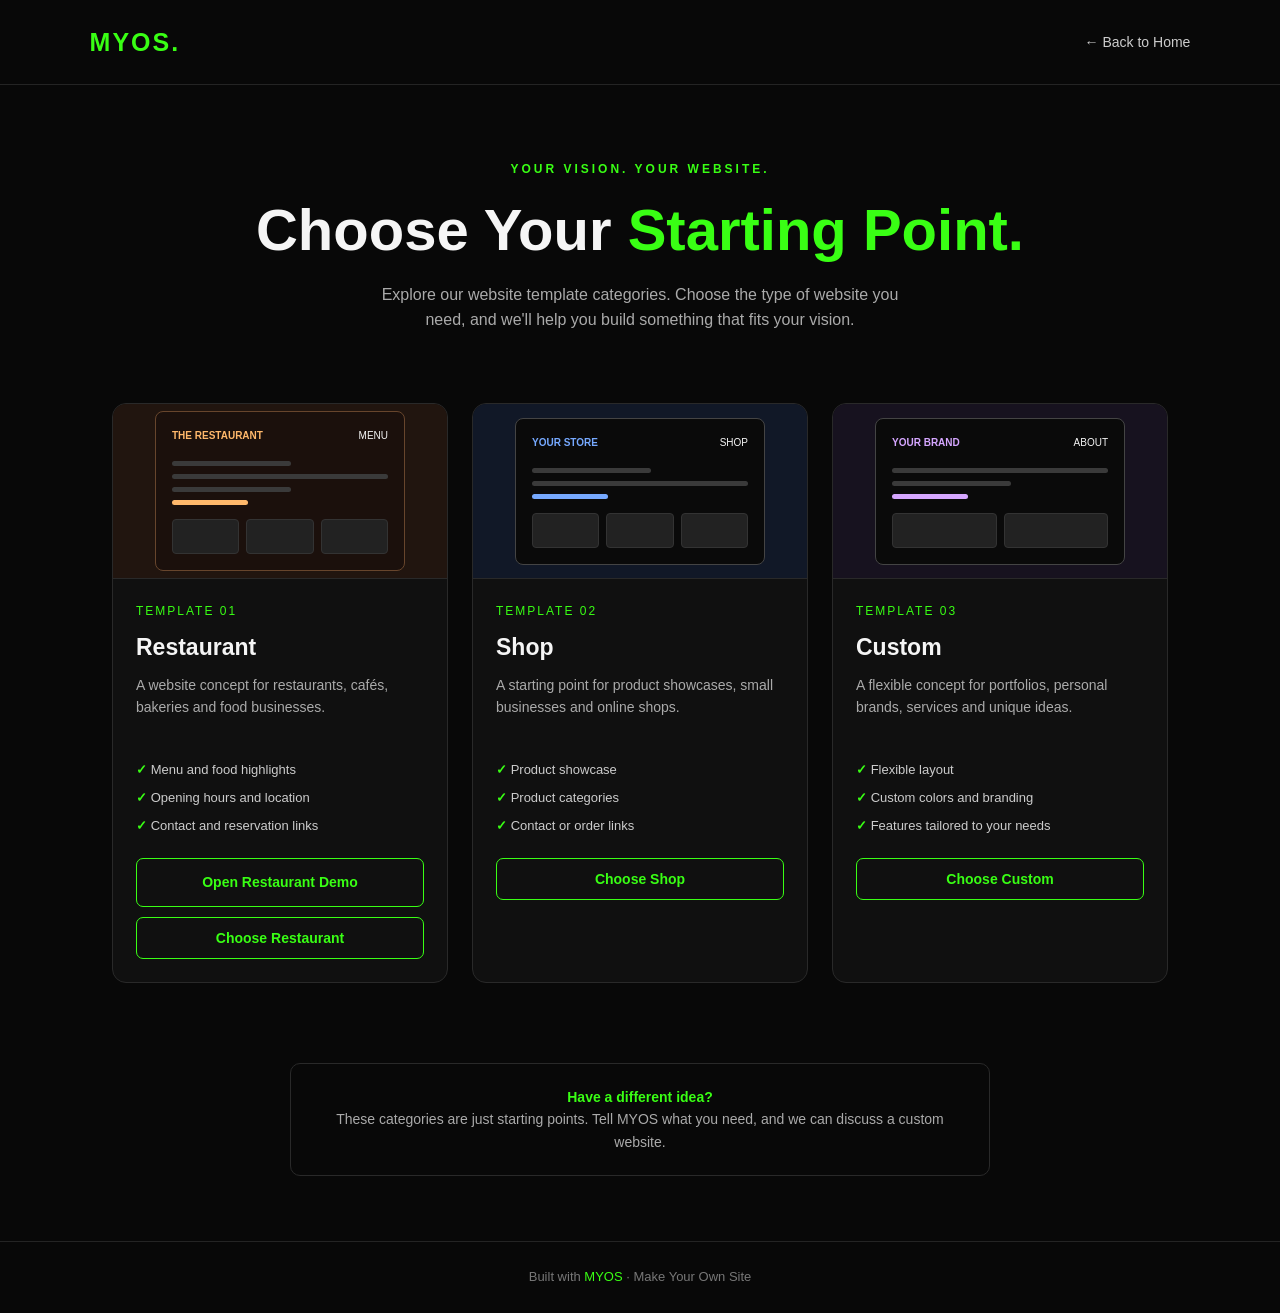
==== template.html @ 9cbce76d "Update template.html Adding Button" ====
<!DOCTYPE html><html lang="en">
<head>
  <meta charset="UTF-8">
  <meta name="viewport" content="width=device-width, initial-scale=1.0">
  <meta name="theme-color" content="#080808">
  <title>Choose a Template | MYOS</title>  <style>
    * {
      box-sizing: border-box;
      margin: 0;
      padding: 0;
    }

    body {
      background: #080808;
      color: #f5f5f5;
      font-family: Arial, sans-serif;
      line-height: 1.6;
    }

    header {
      padding: 22px 7%;
      display: flex;
      justify-content: space-between;
      align-items: center;
      border-bottom: 1px solid #242424;
    }

    .logo {
      color: #39ff14;
      font-size: 25px;
      font-weight: 900;
      letter-spacing: 2px;
      text-decoration: none;
    }

    .back-link {
      color: #ccc;
      text-decoration: none;
      font-size: 14px;
    }

    .back-link:hover {
      color: #39ff14;
    }

    .hero {
      text-align: center;
      padding: 75px 20px 45px;
    }

    .tag {
      color: #39ff14;
      font-size: 12px;
      letter-spacing: 3px;
      font-weight: bold;
    }

    h1 {
      font-size: clamp(32px, 7vw, 58px);
      line-height: 1.15;
      margin: 18px 0;
    }

    h1 span {
      color: #39ff14;
    }

    .hero p {
      color: #aaa;
      max-width: 540px;
      margin: 0 auto;
    }
.templates {
max-width: 1100px;
margin: 0 auto;
padding: 25px 22px 80px;
display: grid;
grid-template-columns: repeat(auto-fit, minmax(min(100%, 270px), 1fr));
gap: 24px;
}

.card {
  background: #101010;
  border: 1px solid #292929;
  border-radius: 14px;
  overflow: hidden;
  transition: border-color 0.25s, transform 0.25s;
}

.card:hover {
  border-color: #39ff14;
  transform: translateY(-5px);
}

.preview {
  height: 175px;
  display: flex;
  justify-content: center;
  align-items: center;
  background: #151515;
  border-bottom: 1px solid #292929;
  padding: 20px;
}

.mockup {
  width: 100%;
  max-width: 250px;
  padding: 16px;
  border: 1px solid #444;
  border-radius: 8px;
  background: #0a0a0a;
}

.mock-nav {
  display: flex;
  justify-content: space-between;
  align-items: center;
  margin-bottom: 17px;
  font-size: 10px;
}

.mock-brand {
  color: #39ff14;
  font-weight: bold;
}

.mock-line {
  height: 5px;
  background: #3a3a3a;
  border-radius: 5px;
  margin: 8px 0;
}

.mock-line.short {
  width: 55%;
}

.mock-line.green {
  background: #39ff14;
  width: 35%;
}

.mock-blocks {
  display: flex;
  gap: 7px;
  margin-top: 14px;
}

.mock-blocks div {
  height: 35px;
  flex: 1;
  background: #222;
  border: 1px solid #333;
  border-radius: 4px;
}
.restaurant-preview {
background: #21150f;
}

.restaurant-preview .mockup {
  background: #1b100c;
  border-color: #67452c;
}

.restaurant-preview .mock-brand {
  color: #ffb86b;
}

.restaurant-preview .mock-line.green {
  background: #ffb86b;
}

.shop-preview {
  background: #111827;
}

.shop-preview .mock-brand {
  color: #76a9ff;
}

.shop-preview .mock-line.green {
  background: #76a9ff;
}

.custom-preview {
  background: #17121f;
}

.custom-preview .mock-brand {
  color: #d5a6ff;
}

.custom-preview .mock-line.green {
  background: #d5a6ff;
}

.card-content {
  padding: 23px;
}

.number {
  color: #39ff14;
  font-size: 12px;
  letter-spacing: 2px;
}

h2 {
  font-size: 23px;
  margin: 8px 0;
}

.description {
  color: #aaa;
  font-size: 14px;
  min-height: 68px;
}

.features {
  list-style: none;
  margin: 18px 0 22px;
  color: #ccc;
  font-size: 13px;
}

.features li {
  margin: 7px 0;
}

.features li::before {
  content: "✓ ";
  color: #39ff14;
  font-weight: bold;
}

.choose-btn {
  width: 100%;
  border: 1px solid #39ff14;
  background: transparent;
  color: #39ff14;
  padding: 12px;
  border-radius: 7px;
  font-size: 14px;
  font-weight: bold;
  cursor: pointer;
  transition: background 0.2s, color 0.2s;
}

.choose-btn:hover {
  background: #39ff14;
  color: #080808;
}
.note {
max-width: 700px;
margin: 0 auto 65px;
padding: 22px;
border: 1px solid #292929;
border-radius: 10px;
text-align: center;
color: #aaa;
font-size: 14px;
}

.note strong {
  color: #39ff14;
}

footer {
  border-top: 1px solid #242424;
  padding: 25px 15px;
  text-align: center;
  color: #777;
  font-size: 13px;
}

footer span {
  color: #39ff14;
}

@media (max-width: 500px) {
  header {
    padding: 18px;
  }

  .hero {
    padding-top: 55px;
  }

  .templates {
    padding-left: 17px;
    padding-right: 17px;
  }

  .description {
    min-height: auto;
  }
}

  </style>
</head><body>  <header>
    <a class="logo" href="index.html">MYOS<span>.</span></a>
    <a class="back-link" href="index.html">← Back to Home</a>
  </header>  <main>
    <section class="hero">
      <div class="tag">YOUR VISION. YOUR WEBSITE.</div>  <h1>Choose Your <span>Starting Point.</span></h1>

  <p>
    Explore our website template categories.
    Choose the type of website you need, and we'll
    help you build something that fits your vision.
  </p>
</section>

<section class="templates">
<article class="card">
        <div class="preview restaurant-preview">
          <div class="mockup">
            <div class="mock-nav">
              <span class="mock-brand">THE RESTAURANT</span>
              <span>MENU</span>
            </div>
            <div class="mock-line short"></div>
            <div class="mock-line"></div>
            <div class="mock-line short"></div>
            <div class="mock-line green"></div>
            <div class="mock-blocks">
              <div></div><div></div><div></div>
            </div>
          </div>
        </div>    <div class="card-content">
      <div class="number">TEMPLATE 01</div>
      <h2>Restaurant</h2>
      <p class="description">
        A website concept for restaurants, cafés,
        bakeries and food businesses.
      </p>
      <ul class="features">
        <li>Menu and food highlights</li>
        <li>Opening hours and location</li>
        <li>Contact and reservation links</li>
      </ul>
      <a
    class="choose-btn"
    href="https://applethinks.github.io/Resturant-Demo/"
    target="_blank"
    rel="noopener noreferrer"
    style="display:block; text-align:center; text-decoration:none; margin-bottom:10px;"
>
    Open Restaurant Demo
</a>

<button class="choose-btn" data-template="Restaurant">
    Choose Restaurant
</button>
    </div>
  </article>

  <article class="card">
    <div class="preview shop-preview">
      <div class="mockup">
        <div class="mock-nav">
          <span class="mock-brand">YOUR STORE</span>
          <span>SHOP</span>
        </div>
        <div class="mock-line short"></div>
        <div class="mock-line"></div>
        <div class="mock-line green"></div>
        <div class="mock-blocks">
          <div></div><div></div><div></div>
        </div>
      </div>
    </div>

    <div class="card-content">
      <div class="number">TEMPLATE 02</div>
      <h2>Shop</h2>
      <p class="description">
        A starting point for product showcases,
        small businesses and online shops.
      </p>
      <ul class="features">
        <li>Product showcase</li>
        <li>Product categories</li>
        <li>Contact or order links</li>
      </ul>
      <button class="choose-btn" data-template="Shop">
        Choose Shop
      </button>
    </div>
  </article>

  <article class="card">
    <div class="preview custom-preview">
      <div class="mockup">
        <div class="mock-nav">
          <span class="mock-brand">YOUR BRAND</span>
          <span>ABOUT</span>
        </div>
        <div class="mock-line"></div>
        <div class="mock-line short"></div>
        <div class="mock-line green"></div>
        <div class="mock-blocks">
          <div></div><div></div>
        </div>
      </div>
    </div>

    <div class="card-content">
      <div class="number">TEMPLATE 03</div>
      <h2>Custom</h2>
      <p class="description">
        A flexible concept for portfolios, personal
        brands, services and unique ideas.
      </p>
      <ul class="features">
        <li>Flexible layout</li>
        <li>Custom colors and branding</li>
        <li>Features tailored to your needs</li>
      </ul>
      <button class="choose-btn" data-template="Custom">
        Choose Custom
      </button>
    </div>
  </article>

</section>

<section class="note">
  <strong>Have a different idea?</strong><br>
  These categories are just starting points.
  Tell MYOS what you need, and we can discuss a custom website.
</section>

  </main>  <footer>
    Built with <span>MYOS</span> · Make Your Own Site
  </footer>  <script>
    document.querySelectorAll(".choose-btn").forEach(function(button) {
      button.addEventListener("click", function() {
        const template = button.dataset.template;

        const subject = encodeURIComponent(
          "MYOS Website Enquiry - " + template + " Template"
        );

        const body = encodeURIComponent(
          "Hello MYOS!\n\n" +
          "I'm interested in the " + template + " website template.\n\n" +
          "Business or project name:\n" +
          "Website idea:\n" +
          "Features I need:\n\n" +
          "Please let me know the next steps."
        );

        window.location.href =
          "mailto:myos.webdev@gmail.com?subject=" +
          subject + "&body=" + body;
      });
    });
  </script></body>
</html>
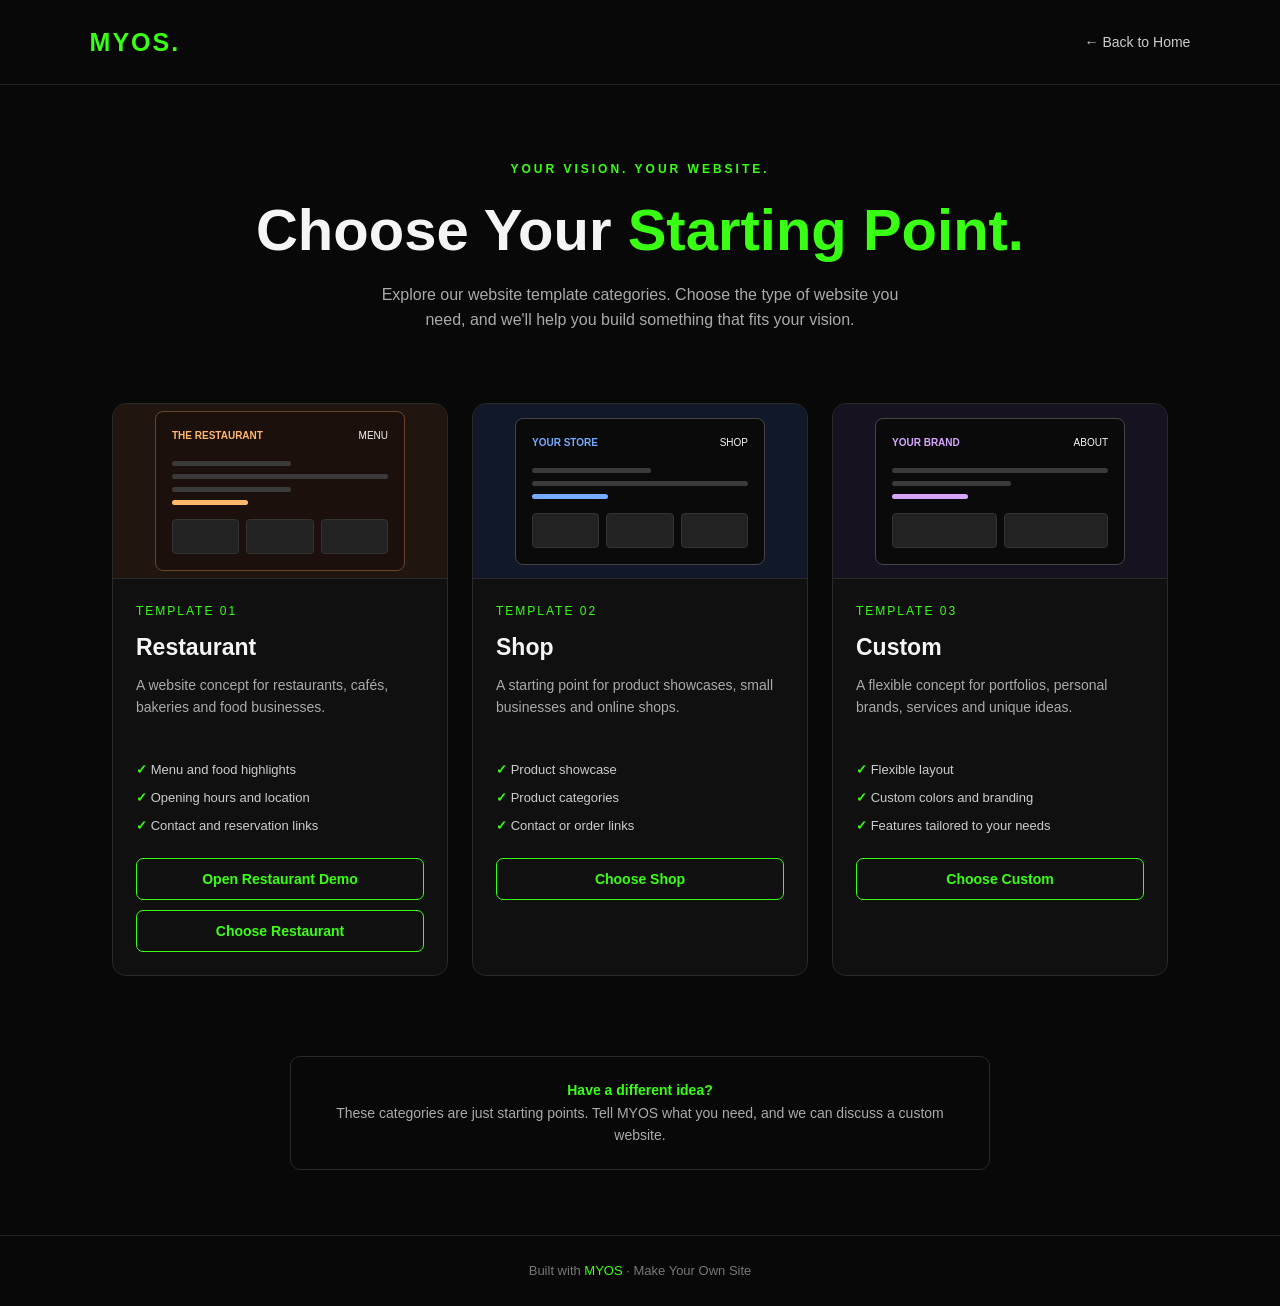
==== commit cdf5b941: "Update template.html" ====
--- a/template.html
+++ b/template.html
@@ -338,9 +338,9 @@
         <li>Opening hours and location</li>
         <li>Contact and reservation links</li>
       </ul>
-      <a
-    class="choose-btn"
-    href="https://applethinks.github.io/Resturant-Demo/"
+  
+    <button class="choose-btn" 
+<a href="https://applethinks.github.io/Resturant-Demo/"
     target="_blank"
     rel="noopener noreferrer"
     style="display:block; text-align:center; text-decoration:none; margin-bottom:10px;"
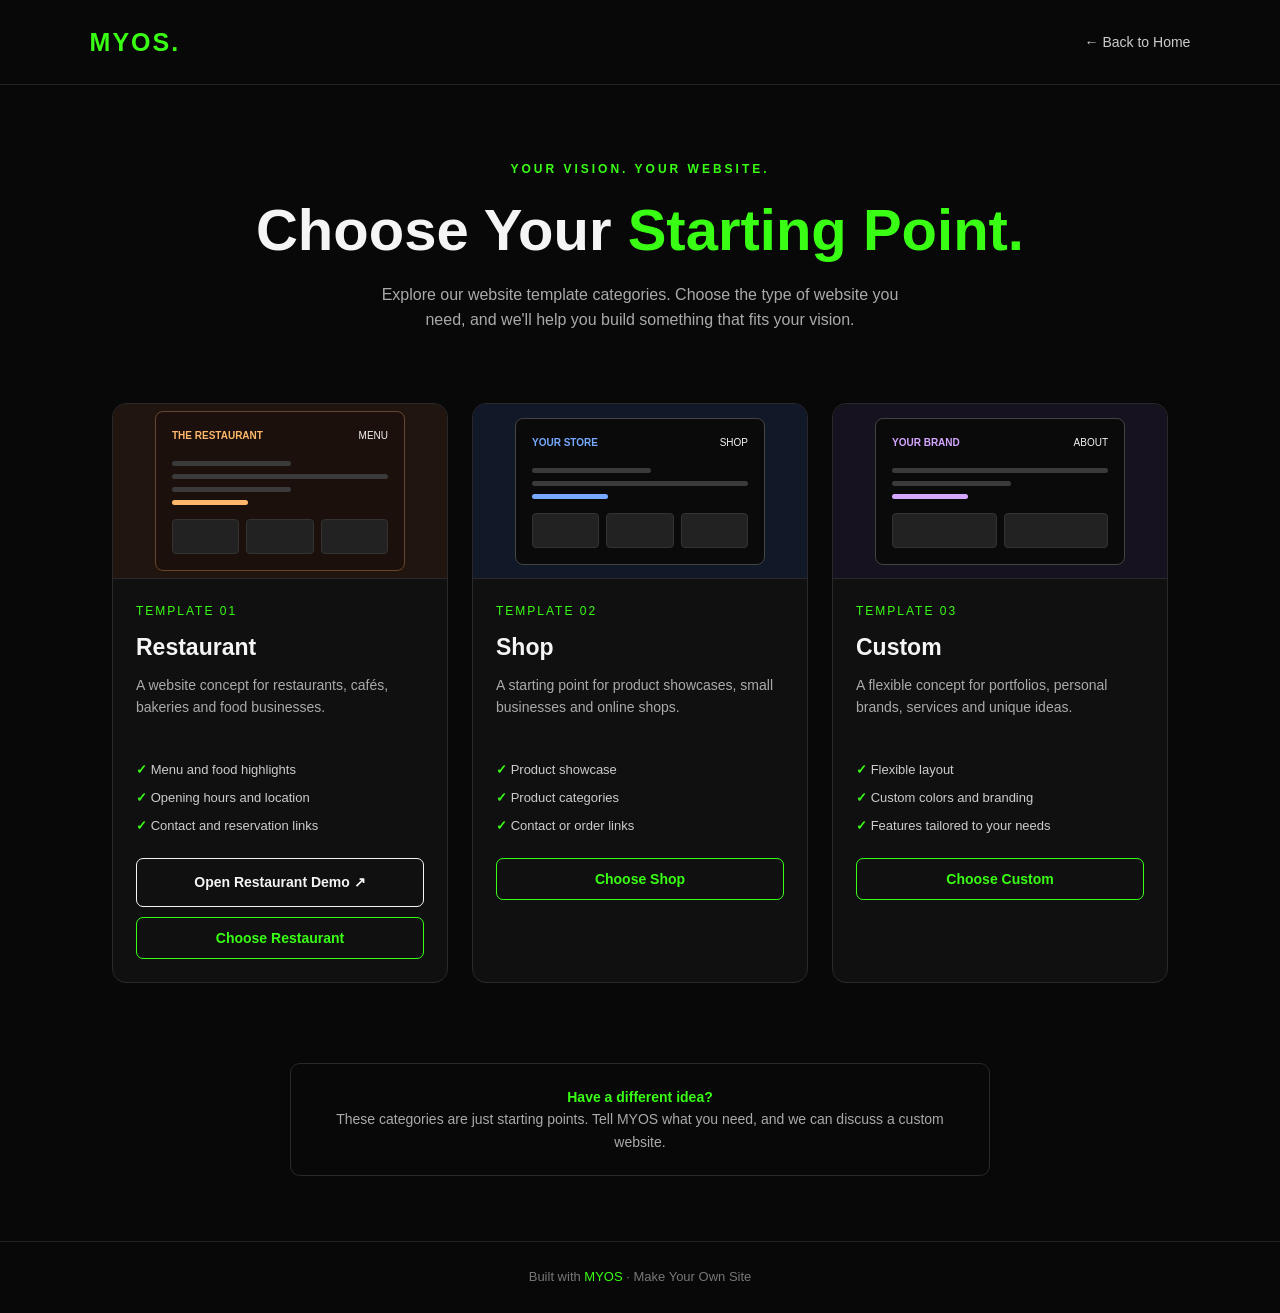
==== commit cebb4bce: "Update template.html changing entire template.html cause finding the error was harder then rewriting" ====
--- a/template.html
+++ b/template.html
@@ -3,6 +3,7 @@
   <meta charset="UTF-8">
   <meta name="viewport" content="width=device-width, initial-scale=1.0">
   <meta name="theme-color" content="#080808">
+  <meta name="description" content="Choose a website template with MYOS. Explore restaurant, shop, and custom website concepts.">
   <title>Choose a Template | MYOS</title>  <style>
     * {
       box-sizing: border-box;
@@ -70,233 +71,258 @@
       max-width: 540px;
       margin: 0 auto;
     }
-.templates {
-max-width: 1100px;
-margin: 0 auto;
-padding: 25px 22px 80px;
-display: grid;
-grid-template-columns: repeat(auto-fit, minmax(min(100%, 270px), 1fr));
-gap: 24px;
-}
-
-.card {
-  background: #101010;
-  border: 1px solid #292929;
-  border-radius: 14px;
-  overflow: hidden;
-  transition: border-color 0.25s, transform 0.25s;
-}
-
-.card:hover {
-  border-color: #39ff14;
-  transform: translateY(-5px);
-}
-
-.preview {
-  height: 175px;
-  display: flex;
-  justify-content: center;
-  align-items: center;
-  background: #151515;
-  border-bottom: 1px solid #292929;
-  padding: 20px;
-}
-
-.mockup {
-  width: 100%;
-  max-width: 250px;
-  padding: 16px;
-  border: 1px solid #444;
-  border-radius: 8px;
-  background: #0a0a0a;
-}
-
-.mock-nav {
-  display: flex;
-  justify-content: space-between;
-  align-items: center;
-  margin-bottom: 17px;
-  font-size: 10px;
-}
-
-.mock-brand {
-  color: #39ff14;
-  font-weight: bold;
-}
-
-.mock-line {
-  height: 5px;
-  background: #3a3a3a;
-  border-radius: 5px;
-  margin: 8px 0;
-}
-
-.mock-line.short {
-  width: 55%;
-}
-
-.mock-line.green {
-  background: #39ff14;
-  width: 35%;
-}
-
-.mock-blocks {
-  display: flex;
-  gap: 7px;
-  margin-top: 14px;
-}
-
-.mock-blocks div {
-  height: 35px;
-  flex: 1;
-  background: #222;
-  border: 1px solid #333;
-  border-radius: 4px;
-}
-.restaurant-preview {
-background: #21150f;
-}
-
-.restaurant-preview .mockup {
-  background: #1b100c;
-  border-color: #67452c;
-}
-
-.restaurant-preview .mock-brand {
-  color: #ffb86b;
-}
-
-.restaurant-preview .mock-line.green {
-  background: #ffb86b;
-}
-
-.shop-preview {
-  background: #111827;
-}
-
-.shop-preview .mock-brand {
-  color: #76a9ff;
-}
-
-.shop-preview .mock-line.green {
-  background: #76a9ff;
-}
-
-.custom-preview {
-  background: #17121f;
-}
-
-.custom-preview .mock-brand {
-  color: #d5a6ff;
-}
-
-.custom-preview .mock-line.green {
-  background: #d5a6ff;
-}
-
-.card-content {
-  padding: 23px;
-}
-
-.number {
-  color: #39ff14;
-  font-size: 12px;
-  letter-spacing: 2px;
-}
-
-h2 {
-  font-size: 23px;
-  margin: 8px 0;
-}
-
-.description {
-  color: #aaa;
-  font-size: 14px;
-  min-height: 68px;
-}
-
-.features {
-  list-style: none;
-  margin: 18px 0 22px;
-  color: #ccc;
-  font-size: 13px;
-}
-
-.features li {
-  margin: 7px 0;
-}
-
-.features li::before {
-  content: "✓ ";
-  color: #39ff14;
-  font-weight: bold;
-}
-
-.choose-btn {
-  width: 100%;
-  border: 1px solid #39ff14;
-  background: transparent;
-  color: #39ff14;
-  padding: 12px;
-  border-radius: 7px;
-  font-size: 14px;
-  font-weight: bold;
-  cursor: pointer;
-  transition: background 0.2s, color 0.2s;
-}
-
-.choose-btn:hover {
-  background: #39ff14;
-  color: #080808;
-}
-.note {
-max-width: 700px;
-margin: 0 auto 65px;
-padding: 22px;
-border: 1px solid #292929;
-border-radius: 10px;
-text-align: center;
-color: #aaa;
-font-size: 14px;
-}
-
-.note strong {
-  color: #39ff14;
-}
-
-footer {
-  border-top: 1px solid #242424;
-  padding: 25px 15px;
-  text-align: center;
-  color: #777;
-  font-size: 13px;
-}
-
-footer span {
-  color: #39ff14;
-}
-
-@media (max-width: 500px) {
-  header {
-    padding: 18px;
-  }
-
-  .hero {
-    padding-top: 55px;
-  }
-
-  .templates {
-    padding-left: 17px;
-    padding-right: 17px;
-  }
-
-  .description {
-    min-height: auto;
-  }
-}
-
-  </style>
-</head><body>  <header>
+
+    .templates {
+      max-width: 1100px;
+      margin: 0 auto;
+      padding: 25px 22px 80px;
+      display: grid;
+      grid-template-columns: repeat(
+        auto-fit,
+        minmax(min(100%, 270px), 1fr)
+      );
+      gap: 24px;
+    }
+
+    .card {
+      background: #101010;
+      border: 1px solid #292929;
+      border-radius: 14px;
+      overflow: hidden;
+      transition: border-color 0.25s, transform 0.25s;
+    }
+
+    .card:hover {
+      border-color: #39ff14;
+      transform: translateY(-5px);
+    }
+
+    .preview {
+      height: 175px;
+      display: flex;
+      justify-content: center;
+      align-items: center;
+      background: #151515;
+      border-bottom: 1px solid #292929;
+      padding: 20px;
+    }
+
+    .mockup {
+      width: 100%;
+      max-width: 250px;
+      padding: 16px;
+      border: 1px solid #444;
+      border-radius: 8px;
+      background: #0a0a0a;
+    }
+
+    .mock-nav {
+      display: flex;
+      justify-content: space-between;
+      align-items: center;
+      margin-bottom: 17px;
+      font-size: 10px;
+    }
+
+    .mock-brand {
+      color: #39ff14;
+      font-weight: bold;
+    }
+
+    .mock-line {
+      height: 5px;
+      background: #3a3a3a;
+      border-radius: 5px;
+      margin: 8px 0;
+    }
+
+    .mock-line.short {
+      width: 55%;
+    }
+
+    .mock-line.green {
+      background: #39ff14;
+      width: 35%;
+    }
+
+    .mock-blocks {
+      display: flex;
+      gap: 7px;
+      margin-top: 14px;
+    }
+
+    .mock-blocks div {
+      height: 35px;
+      flex: 1;
+      background: #222;
+      border: 1px solid #333;
+      border-radius: 4px;
+    }
+
+    .restaurant-preview {
+      background: #21150f;
+    }
+
+    .restaurant-preview .mockup {
+      background: #1b100c;
+      border-color: #67452c;
+    }
+
+    .restaurant-preview .mock-brand {
+      color: #ffb86b;
+    }
+
+    .restaurant-preview .mock-line.green {
+      background: #ffb86b;
+    }
+
+    .shop-preview {
+      background: #111827;
+    }
+
+    .shop-preview .mock-brand {
+      color: #76a9ff;
+    }
+
+    .shop-preview .mock-line.green {
+      background: #76a9ff;
+    }
+
+    .custom-preview {
+      background: #17121f;
+    }
+
+    .custom-preview .mock-brand {
+      color: #d5a6ff;
+    }
+
+    .custom-preview .mock-line.green {
+      background: #d5a6ff;
+    }
+
+    .card-content {
+      padding: 23px;
+    }
+
+    .number {
+      color: #39ff14;
+      font-size: 12px;
+      letter-spacing: 2px;
+    }
+
+    h2 {
+      font-size: 23px;
+      margin: 8px 0;
+    }
+
+    .description {
+      color: #aaa;
+      font-size: 14px;
+      min-height: 68px;
+    }
+
+    .features {
+      list-style: none;
+      margin: 18px 0 22px;
+      color: #ccc;
+      font-size: 13px;
+    }
+
+    .features li {
+      margin: 7px 0;
+    }
+
+    .features li::before {
+      content: "✓ ";
+      color: #39ff14;
+      font-weight: bold;
+    }
+
+    .choose-btn {
+      display: block;
+      width: 100%;
+      border: 1px solid #39ff14;
+      background: transparent;
+      color: #39ff14;
+      padding: 12px;
+      border-radius: 7px;
+      font-family: inherit;
+      font-size: 14px;
+      font-weight: bold;
+      text-align: center;
+      text-decoration: none;
+      cursor: pointer;
+      transition: background 0.2s, color 0.2s;
+    }
+
+    .choose-btn:hover {
+      background: #39ff14;
+      color: #080808;
+    }
+
+    .demo-btn {
+      margin-bottom: 10px;
+      border-color: #f5f5f5;
+      color: #f5f5f5;
+    }
+
+    .demo-btn:hover {
+      background: #f5f5f5;
+      color: #080808;
+    }
+
+    .note {
+      max-width: 700px;
+      margin: 0 auto 65px;
+      padding: 22px;
+      border: 1px solid #292929;
+      border-radius: 10px;
+      text-align: center;
+      color: #aaa;
+      font-size: 14px;
+    }
+
+    .note strong {
+      color: #39ff14;
+    }
+
+    footer {
+      border-top: 1px solid #242424;
+      padding: 25px 15px;
+      text-align: center;
+      color: #777;
+      font-size: 13px;
+    }
+
+    footer span {
+      color: #39ff14;
+    }
+
+    @media (max-width: 500px) {
+      header {
+        padding: 18px;
+      }
+
+      .hero {
+        padding-top: 55px;
+      }
+
+      .templates {
+        padding-left: 17px;
+        padding-right: 17px;
+      }
+
+      .description {
+        min-height: auto;
+      }
+    }
+
+    @media (hover: none) {
+      .card:hover {
+        transform: none;
+      }
+    }
+  </style></head><body>  <header>
     <a class="logo" href="index.html">MYOS<span>.</span></a>
     <a class="back-link" href="index.html">← Back to Home</a>
   </header>  <main>
@@ -311,49 +337,64 @@
 </section>
 
 <section class="templates">
-<article class="card">
-        <div class="preview restaurant-preview">
-          <div class="mockup">
-            <div class="mock-nav">
-              <span class="mock-brand">THE RESTAURANT</span>
-              <span>MENU</span>
-            </div>
-            <div class="mock-line short"></div>
-            <div class="mock-line"></div>
-            <div class="mock-line short"></div>
-            <div class="mock-line green"></div>
-            <div class="mock-blocks">
-              <div></div><div></div><div></div>
-            </div>
-          </div>
-        </div>    <div class="card-content">
+
+  <!-- TEMPLATE 01: RESTAURANT -->
+  <article class="card">
+    <div class="preview restaurant-preview">
+      <div class="mockup">
+        <div class="mock-nav">
+          <span class="mock-brand">THE RESTAURANT</span>
+          <span>MENU</span>
+        </div>
+
+        <div class="mock-line short"></div>
+        <div class="mock-line"></div>
+        <div class="mock-line short"></div>
+        <div class="mock-line green"></div>
+
+        <div class="mock-blocks">
+          <div></div>
+          <div></div>
+          <div></div>
+        </div>
+      </div>
+    </div>
+
+    <div class="card-content">
       <div class="number">TEMPLATE 01</div>
       <h2>Restaurant</h2>
+
       <p class="description">
         A website concept for restaurants, cafés,
         bakeries and food businesses.
       </p>
+
       <ul class="features">
         <li>Menu and food highlights</li>
         <li>Opening hours and location</li>
         <li>Contact and reservation links</li>
       </ul>
-  
-    <button class="choose-btn" 
-<a href="https://applethinks.github.io/Resturant-Demo/"
-    target="_blank"
-    rel="noopener noreferrer"
-    style="display:block; text-align:center; text-decoration:none; margin-bottom:10px;"
->
-    Open Restaurant Demo
-</a>
-
-<button class="choose-btn" data-template="Restaurant">
-    Choose Restaurant
-</button>
+
+      <a
+        class="choose-btn demo-btn"
+        href="https://applethinks.github.io/Resturant-Demo/"
+        target="_blank"
+        rel="noopener noreferrer"
+      >
+        Open Restaurant Demo ↗
+      </a>
+
+      <button
+        type="button"
+        class="choose-btn"
+        data-template="Restaurant"
+      >
+        Choose Restaurant
+      </button>
     </div>
   </article>
 
+  <!-- TEMPLATE 02: SHOP -->
   <article class="card">
     <div class="preview shop-preview">
       <div class="mockup">
@@ -361,11 +402,15 @@
           <span class="mock-brand">YOUR STORE</span>
           <span>SHOP</span>
         </div>
+
         <div class="mock-line short"></div>
         <div class="mock-line"></div>
         <div class="mock-line green"></div>
+
         <div class="mock-blocks">
-          <div></div><div></div><div></div>
+          <div></div>
+          <div></div>
+          <div></div>
         </div>
       </div>
     </div>
@@ -373,21 +418,29 @@
     <div class="card-content">
       <div class="number">TEMPLATE 02</div>
       <h2>Shop</h2>
+
       <p class="description">
         A starting point for product showcases,
         small businesses and online shops.
       </p>
+
       <ul class="features">
         <li>Product showcase</li>
         <li>Product categories</li>
         <li>Contact or order links</li>
       </ul>
-      <button class="choose-btn" data-template="Shop">
+
+      <button
+        type="button"
+        class="choose-btn"
+        data-template="Shop"
+      >
         Choose Shop
       </button>
     </div>
   </article>
 
+  <!-- TEMPLATE 03: CUSTOM -->
   <article class="card">
     <div class="preview custom-preview">
       <div class="mockup">
@@ -395,11 +448,14 @@
           <span class="mock-brand">YOUR BRAND</span>
           <span>ABOUT</span>
         </div>
+
         <div class="mock-line"></div>
         <div class="mock-line short"></div>
         <div class="mock-line green"></div>
+
         <div class="mock-blocks">
-          <div></div><div></div>
+          <div></div>
+          <div></div>
         </div>
       </div>
     </div>
@@ -407,16 +463,23 @@
     <div class="card-content">
       <div class="number">TEMPLATE 03</div>
       <h2>Custom</h2>
+
       <p class="description">
         A flexible concept for portfolios, personal
         brands, services and unique ideas.
       </p>
+
       <ul class="features">
         <li>Flexible layout</li>
         <li>Custom colors and branding</li>
         <li>Features tailored to your needs</li>
       </ul>
-      <button class="choose-btn" data-template="Custom">
+
+      <button
+        type="button"
+        class="choose-btn"
+        data-template="Custom"
+      >
         Choose Custom
       </button>
     </div>
@@ -433,7 +496,7 @@
   </main>  <footer>
     Built with <span>MYOS</span> · Make Your Own Site
   </footer>  <script>
-    document.querySelectorAll(".choose-btn").forEach(function(button) {
+    document.querySelectorAll("button.choose-btn").forEach(function(button) {
       button.addEventListener("click", function() {
         const template = button.dataset.template;
 
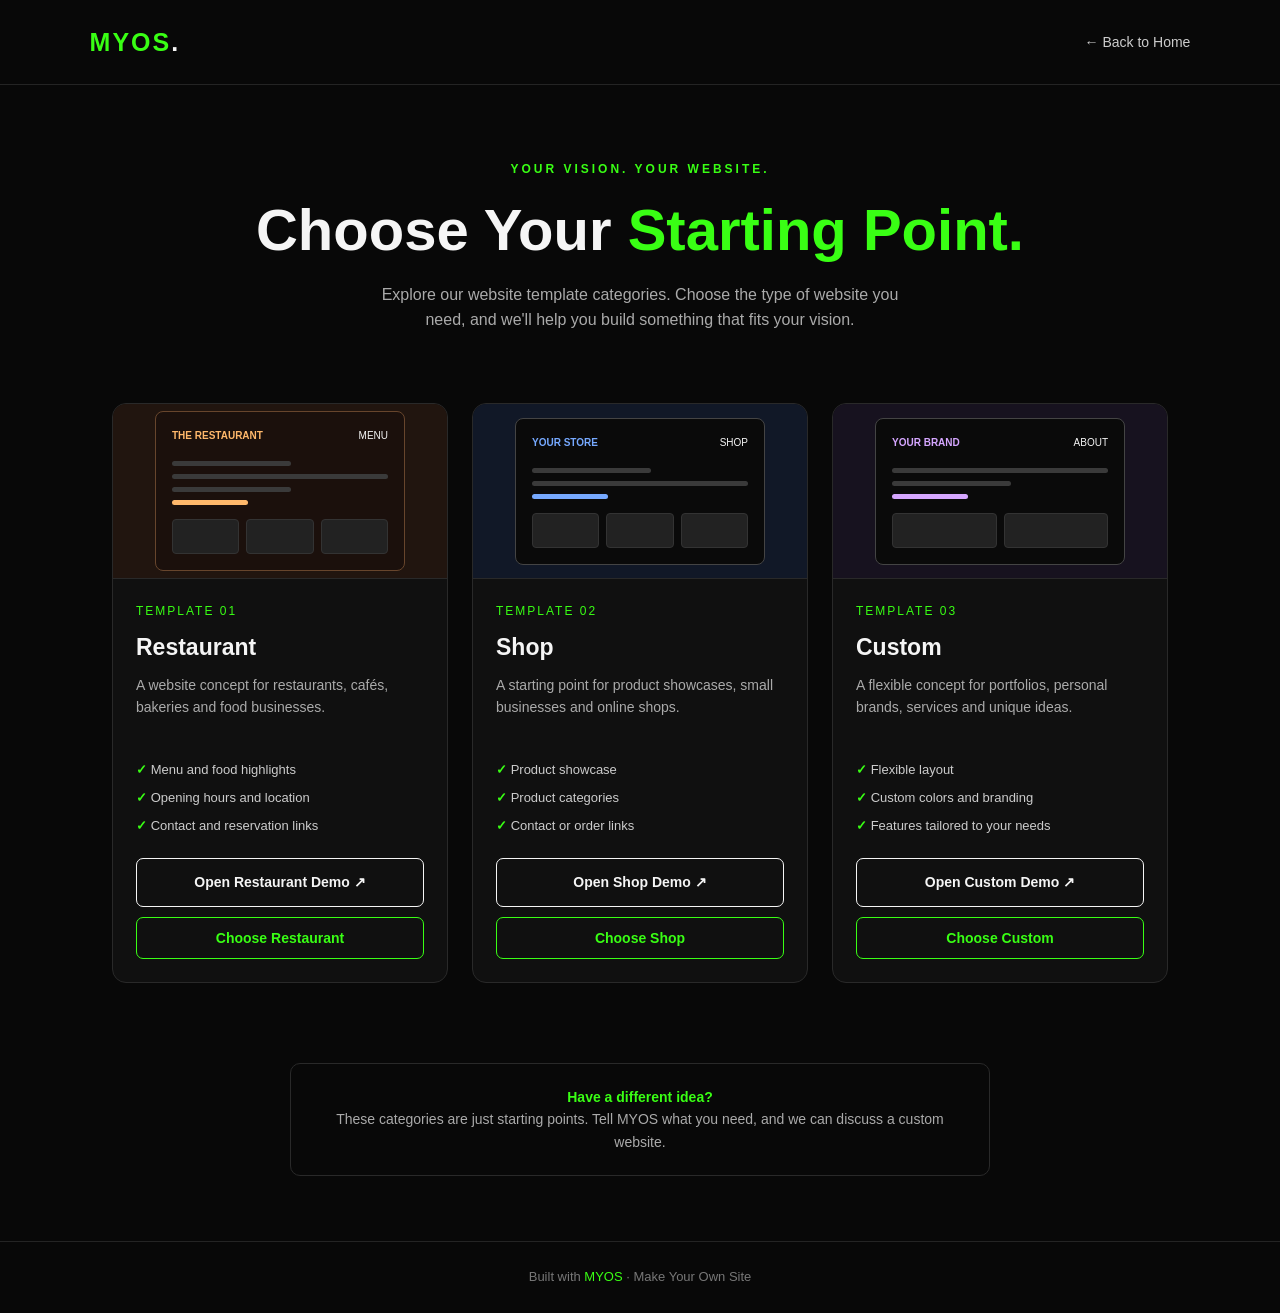
==== commit acc86841: "Fix HTML structure and formatting issues" ====
--- a/template.html
+++ b/template.html
@@ -3,8 +3,7 @@
   <meta charset="UTF-8">
   <meta name="viewport" content="width=device-width, initial-scale=1.0">
   <meta name="theme-color" content="#080808">
-  <meta name="description" content="Choose a website template with MYOS. Explore restaurant, shop, and custom website concepts.">
-  <title>Choose a Template | MYOS</title>  <style>
+  <meta name="description" content="Choose a website template with MYOS. Explore restaurant, shop, and custom website concepts.">  <title>Choose a Template | MYOS</title>  <style>
     * {
       box-sizing: border-box;
       margin: 0;
@@ -32,6 +31,10 @@
       font-weight: 900;
       letter-spacing: 2px;
       text-decoration: none;
+    }
+
+    .logo span {
+      color: #f5f5f5;
     }
 
     .back-link {
@@ -159,6 +162,8 @@
       border-radius: 4px;
     }
 
+    /* Restaurant preview */
+
     .restaurant-preview {
       background: #21150f;
     }
@@ -176,6 +181,8 @@
       background: #ffb86b;
     }
 
+    /* Shop preview */
+
     .shop-preview {
       background: #111827;
     }
@@ -187,6 +194,8 @@
     .shop-preview .mock-line.green {
       background: #76a9ff;
     }
+
+    /* Custom preview */
 
     .custom-preview {
       background: #17121f;
@@ -325,9 +334,10 @@
   </style></head><body>  <header>
     <a class="logo" href="index.html">MYOS<span>.</span></a>
     <a class="back-link" href="index.html">← Back to Home</a>
-  </header>  <main>
-    <section class="hero">
-      <div class="tag">YOUR VISION. YOUR WEBSITE.</div>  <h1>Choose Your <span>Starting Point.</span></h1>
+  </header>  <main><section class="hero">
+  <div class="tag">YOUR VISION. YOUR WEBSITE.</div>
+
+  <h1>Choose Your <span>Starting Point.</span></h1>
 
   <p>
     Explore our website template categories.
@@ -339,9 +349,12 @@
 <section class="templates">
 
   <!-- TEMPLATE 01: RESTAURANT -->
+
   <article class="card">
+
     <div class="preview restaurant-preview">
       <div class="mockup">
+
         <div class="mock-nav">
           <span class="mock-brand">THE RESTAURANT</span>
           <span>MENU</span>
@@ -357,10 +370,12 @@
           <div></div>
           <div></div>
         </div>
+
       </div>
     </div>
 
     <div class="card-content">
+
       <div class="number">TEMPLATE 01</div>
       <h2>Restaurant</h2>
 
@@ -391,13 +406,17 @@
       >
         Choose Restaurant
       </button>
+
     </div>
   </article>
 
   <!-- TEMPLATE 02: SHOP -->
+
   <article class="card">
+
     <div class="preview shop-preview">
       <div class="mockup">
+
         <div class="mock-nav">
           <span class="mock-brand">YOUR STORE</span>
           <span>SHOP</span>
@@ -412,10 +431,12 @@
           <div></div>
           <div></div>
         </div>
+
       </div>
     </div>
 
     <div class="card-content">
+
       <div class="number">TEMPLATE 02</div>
       <h2>Shop</h2>
 
@@ -429,6 +450,15 @@
         <li>Product categories</li>
         <li>Contact or order links</li>
       </ul>
+
+      <a
+        class="choose-btn demo-btn"
+        href="https://applethinks.github.io/myos-shop-demo/"
+        target="_blank"
+        rel="noopener noreferrer"
+      >
+        Open Shop Demo ↗
+      </a>
 
       <button
         type="button"
@@ -437,13 +467,17 @@
       >
         Choose Shop
       </button>
+
     </div>
   </article>
 
   <!-- TEMPLATE 03: CUSTOM -->
+
   <article class="card">
+
     <div class="preview custom-preview">
       <div class="mockup">
+
         <div class="mock-nav">
           <span class="mock-brand">YOUR BRAND</span>
           <span>ABOUT</span>
@@ -457,10 +491,12 @@
           <div></div>
           <div></div>
         </div>
+
       </div>
     </div>
 
     <div class="card-content">
+
       <div class="number">TEMPLATE 03</div>
       <h2>Custom</h2>
 
@@ -474,6 +510,15 @@
         <li>Custom colors and branding</li>
         <li>Features tailored to your needs</li>
       </ul>
+
+      <a
+        class="choose-btn demo-btn"
+        href="https://applethinks.github.io/OverAges/"
+        target="_blank"
+        rel="noopener noreferrer"
+      >
+        Open Custom Demo ↗
+      </a>
 
       <button
         type="button"
@@ -482,13 +527,15 @@
       >
         Choose Custom
       </button>
+
     </div>
   </article>
 
 </section>
 
 <section class="note">
-  <strong>Have a different idea?</strong><br>
+  <strong>Have a different idea?</strong>
+  <br>
   These categories are just starting points.
   Tell MYOS what you need, and we can discuss a custom website.
 </section>
@@ -497,7 +544,9 @@
     Built with <span>MYOS</span> · Make Your Own Site
   </footer>  <script>
     document.querySelectorAll("button.choose-btn").forEach(function(button) {
+
       button.addEventListener("click", function() {
+
         const template = button.dataset.template;
 
         const subject = encodeURIComponent(
@@ -516,7 +565,9 @@
         window.location.href =
           "mailto:myos.webdev@gmail.com?subject=" +
           subject + "&body=" + body;
+
       });
+
     });
   </script></body>
-</html>+</html></html>
